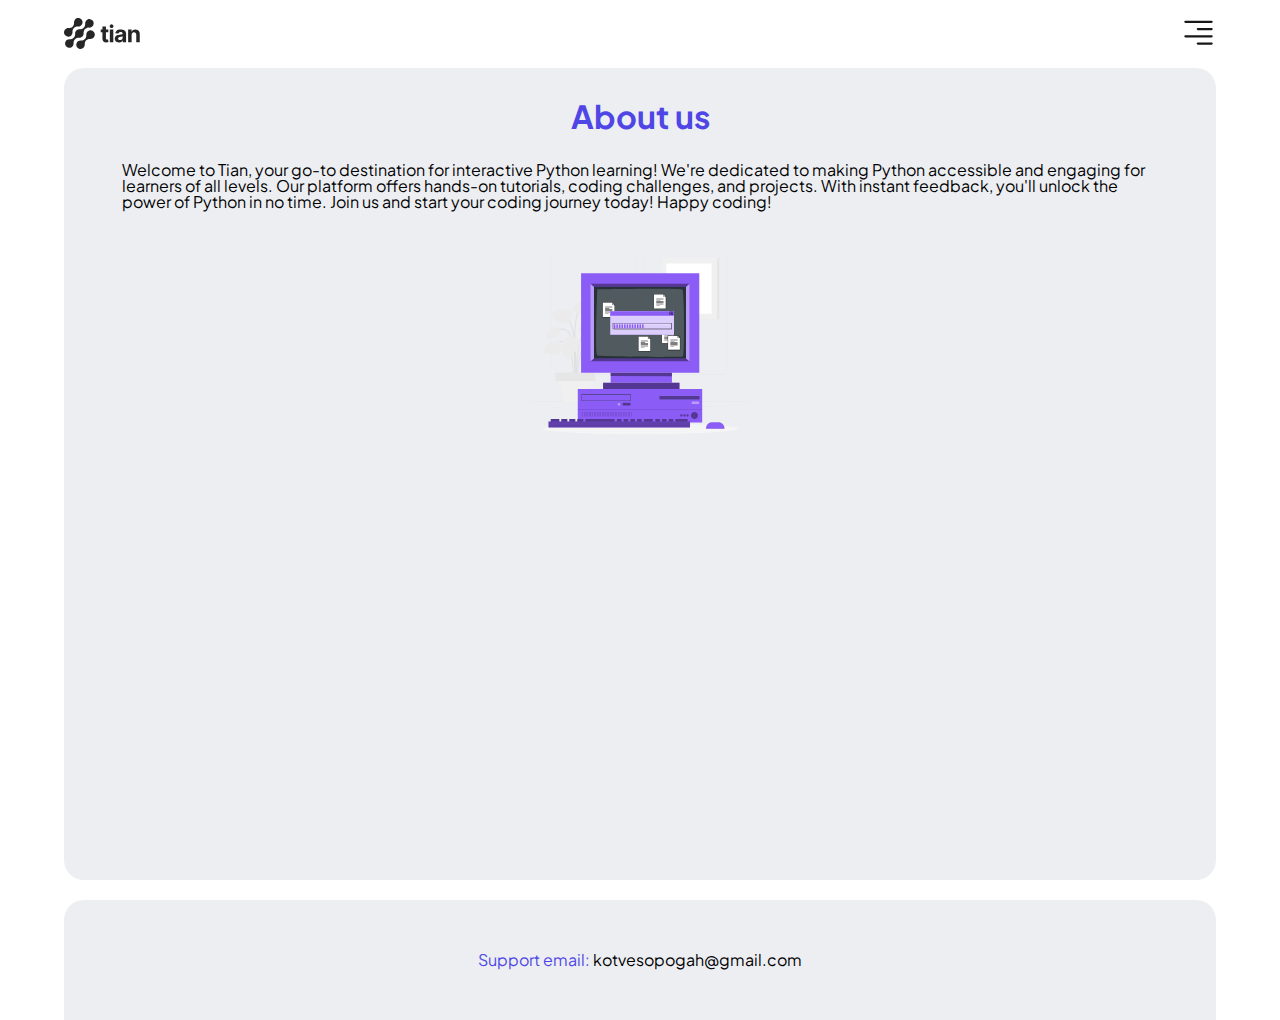
==== html/about.html @ fa7406de "about page, footer, working links were added" ====
<!DOCTYPE html>
<html lang="en-US">
<head>
    <link rel="stylesheet" href="../css/reset.css">
    <link rel="stylesheet" href="../css/about.css">
    <title></title>
    <meta name="viewport" content="width=device-width, initial-scale=1" />

    <!-- Plus Jakarta Sans-->
    <link rel="preconnect" href="https://fonts.googleapis.com">
    <link rel="preconnect" href="https://fonts.gstatic.com" crossorigin>
    <link href="https://fonts.googleapis.com/css2?family=Plus+Jakarta+Sans:ital,wght@0,200..800;1,200..800&display=swap" rel="stylesheet">
</head>
<body>
<nav>
    <ul>
        <li><img src="../images/Logo.svg" id="logo"></li>
        <li><img src="../images/hamburger.svg" id="menu"></li>
    </ul>
</nav>
<main>
    <h1>About us</h1>
    <p>Welcome to Tian, your go-to destination for interactive Python learning! We're dedicated to making Python accessible and engaging for learners of all levels. Our platform offers hands-on tutorials, coding challenges, and projects. With instant feedback, you'll unlock the power of Python in no time. Join us and start your coding journey today! Happy coding!
    </p>
    <img src="../images/retro_computer.svg">
</main>
<footer>
    <div><span>Support email: </span>kotvesopogah@gmail.com</div>
</footer>
<body>
</html>
---- css/about.css ----
body{
    font-family: "Plus Jakarta Sans", sans-serif;

}

nav li
{
    list-style-type: none;
}
nav img
{
    width: 25%;
}
nav
{
    width: 90%;
    margin:auto;
    padding-bottom: 15px;
    padding-left: 15px;
    padding-right: 15px;
    padding-top: 15px;
}
nav ul{
    display: flex;
    justify-content: space-between;
    align-items: center;

}
nav #menu{
    width: 35px;
}
nav #logo{
width: 85px;
}
main{
    min-height: calc(100vh - 88.25px);
    width: 90%;
    margin:auto;
    background-color: rgba(215, 220, 227, 0.48);
    border-radius: 20px;
}

main h1{
    font-size: 32px;
    font-weight: bolder;
    padding-top: 32px;
    text-align: center;
    color:#4F46E5;


}
main p
{
    width: 90%;
    margin: auto;
    margin-top: 30px;
}
main img{
    height: 220px;
    display: block;
    margin: auto;
    margin-top: 3vh
}
footer{
    border-radius: 20px 20px 0px 0px;
    width: 90%;
    margin:auto;
    background-color: rgba(215, 220, 227, 0.48);
    height: 120px;
    margin-top: 20px;
    display: flex;
    align-items: center;
    justify-content: center;
}
footer span{
    color:#4F46E5;
}
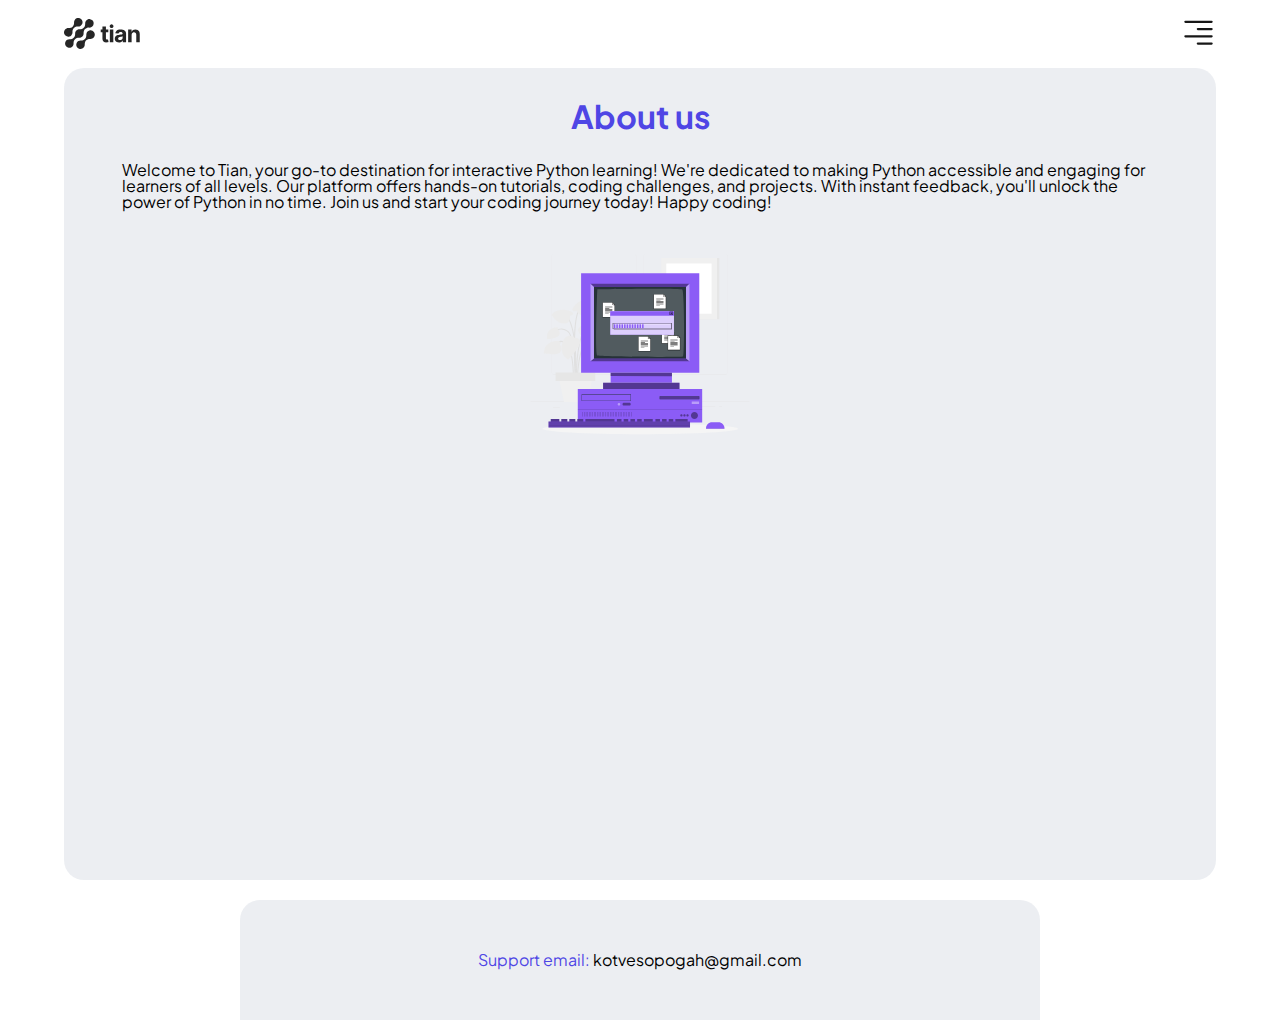
==== commit d0b5a54e: "menu, slide with info and redesign of index page were done" ====
--- a/html/about.html
+++ b/html/about.html
@@ -17,6 +17,12 @@
         <li><img src="../images/Logo.svg" id="logo"></li>
         <li><img src="../images/hamburger.svg" id="menu"></li>
     </ul>
+    <div id="menu_slider" class="closed">
+        <ul>
+            <li><a href="../index.html">Home</a></li>
+            <li><a href="about.html">About</a></li>
+        </ul>
+    </div>
 </nav>
 <main>
     <h1>About us</h1>
@@ -27,5 +33,7 @@
 <footer>
     <div><span>Support email: </span>kotvesopogah@gmail.com</div>
 </footer>
-<body>
+<!--scripts-->
+<script src="/js/menu.js"></script>
+</body>
 </html>--- a/css/about.css
+++ b/css/about.css
@@ -62,6 +62,8 @@
     margin-top: 3vh
 }
 footer{
+    max-width: 800px;
+
     border-radius: 20px 20px 0px 0px;
     width: 90%;
     margin:auto;
@@ -74,4 +76,26 @@
 }
 footer span{
     color:#4F46E5;
+}
+
+/*Used for js + menu*/
+.remove-scrolling {
+    height: 100%;
+    overflow: hidden;
+}
+
+.closed{
+    display: none;
+}
+
+#menu_slider{
+    font-size: 30px;
+    justify-content: center;
+}
+
+#menu_slider ul{
+    display: flex;
+    flex-direction: column;
+    gap: 30px;
+    justify-content: center;
 }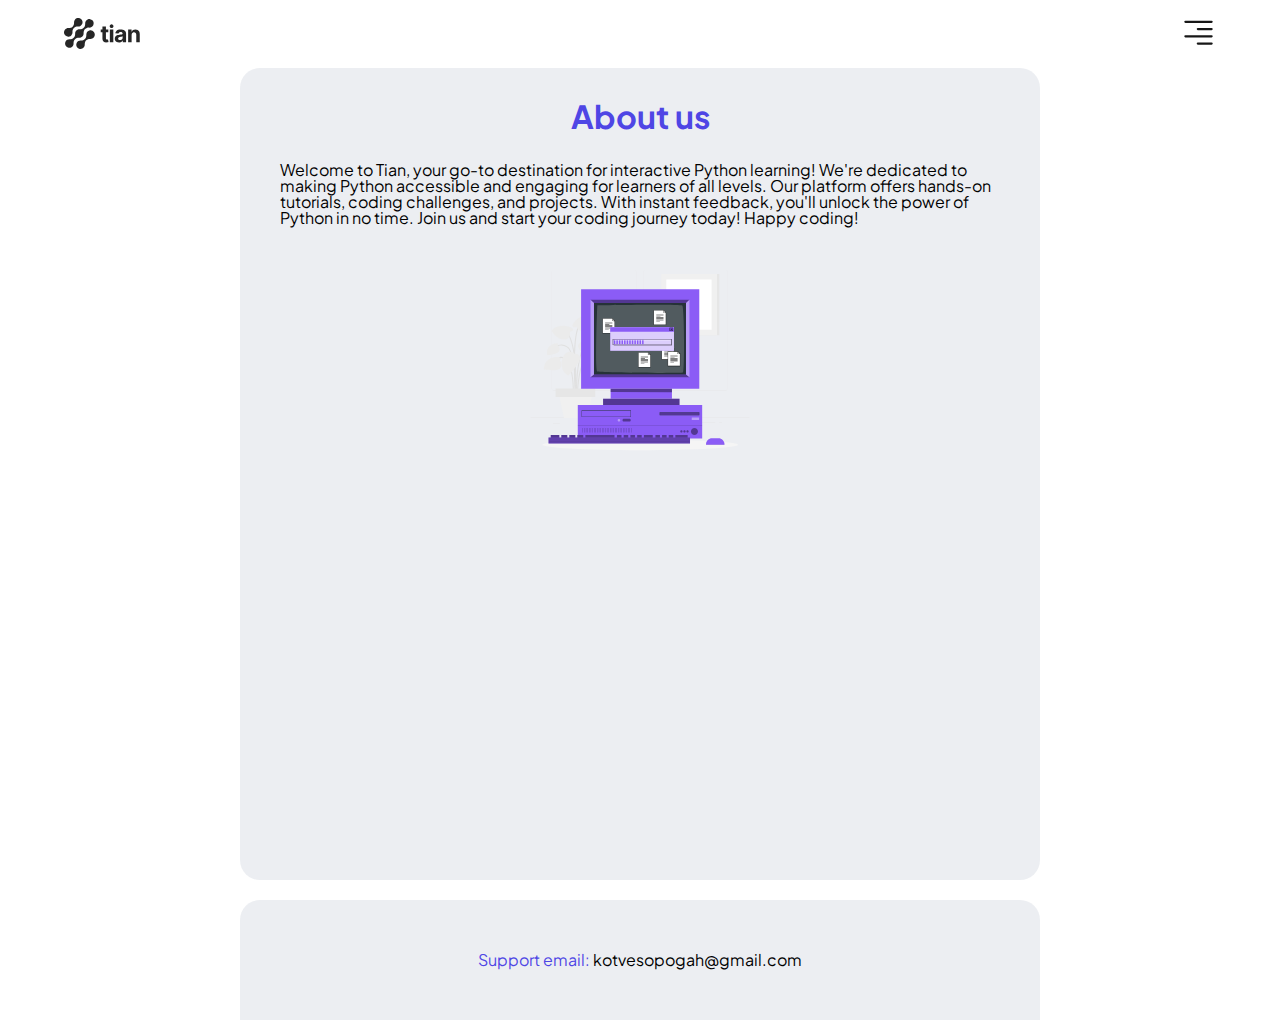
==== commit 108bd2d2: "menu fixes" ====
--- a/html/about.html
+++ b/html/about.html
@@ -34,6 +34,6 @@
     <div><span>Support email: </span>kotvesopogah@gmail.com</div>
 </footer>
 <!--scripts-->
-<script src="/js/menu.js"></script>
+<script src="../js/menu.js"></script>
 </body>
 </html>--- a/css/about.css
+++ b/css/about.css
@@ -28,6 +28,7 @@
 }
 nav #menu{
     width: 35px;
+    cursor: pointer;
 }
 nav #logo{
 width: 85px;
@@ -35,6 +36,7 @@
 main{
     min-height: calc(100vh - 88.25px);
     width: 90%;
+    max-width: 800px;
     margin:auto;
     background-color: rgba(215, 220, 227, 0.48);
     border-radius: 20px;
